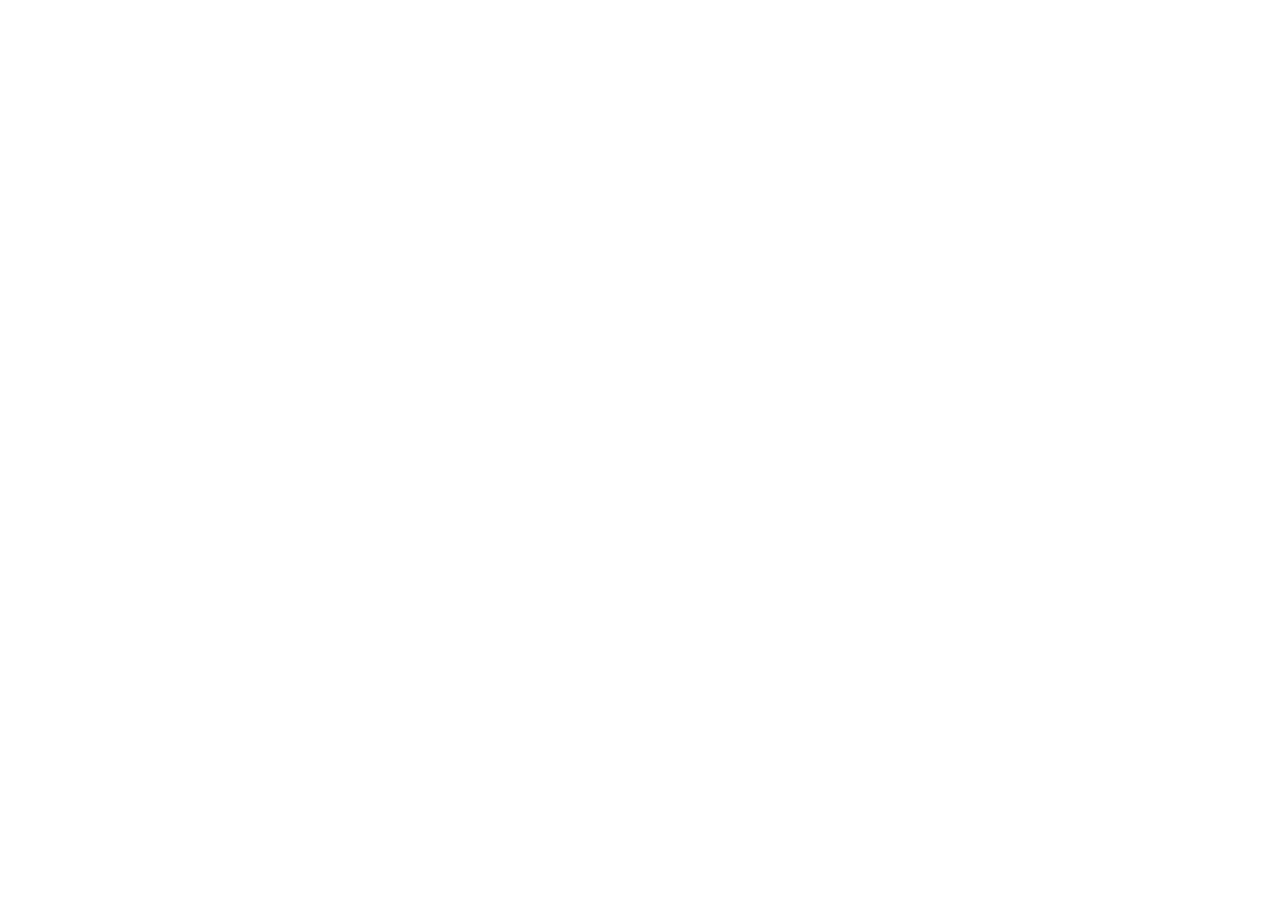
==== About.html @ 6465ef22 "0.00v" ====
<!-- <!DOCTYPE html> -->
<html lang="en">

<head>
    <meta charset="UTF-8">
    <meta name="viewport" content="width=device-width, initial-scale=1.0">
    <title>About Page</title>
</head>

<body>














</body>

</html>
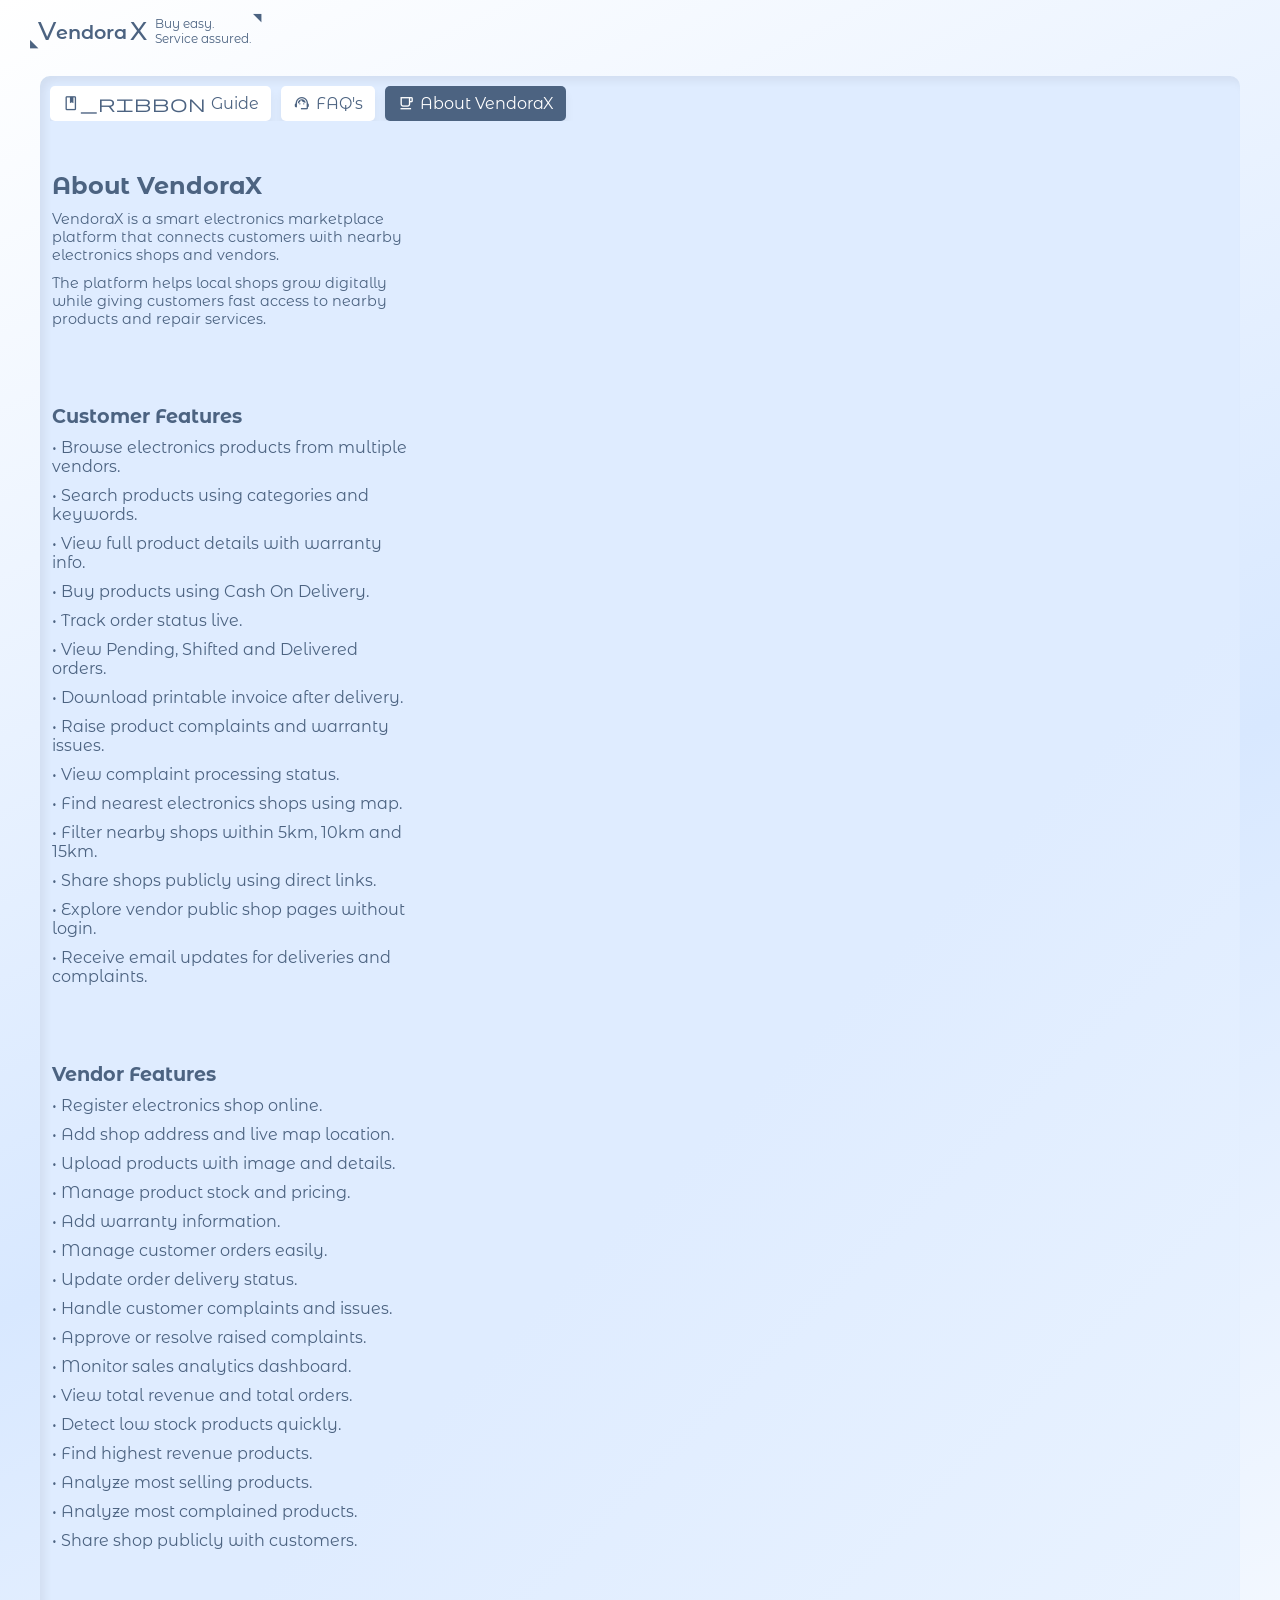
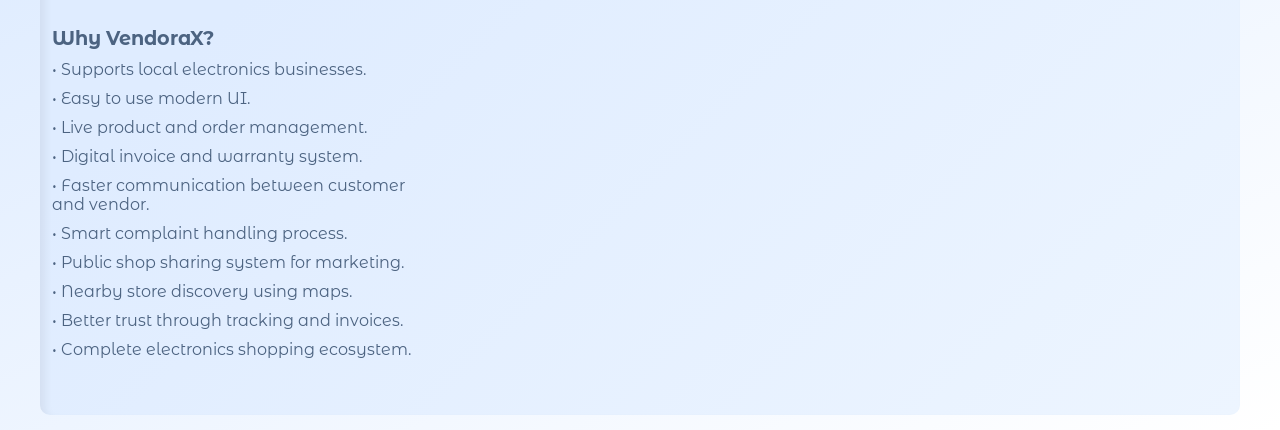
==== commit 8e15c43b: "0.00v" ====
--- a/About.html
+++ b/About.html
@@ -4,24 +4,52 @@
 <head>
     <meta charset="UTF-8">
     <meta name="viewport" content="width=device-width, initial-scale=1.0">
-    <title>About Page</title>
+
+    <title>VendoraX - About </title>
+
+    <link href="https://fonts.googleapis.com/css2?family=Material+Symbols+Outlined" rel="stylesheet">
+    <link rel="stylesheet" href="css/index.css">
+    <link rel="stylesheet" href="css/login.css">
+
+
 </head>
-
 <body>
 
+    <div id="container">
+        <div id="navbar">
+            <div id="Navlogo">
+                <div id="cornerStart">◣</div>
+
+                <div id="VX">V</div>
+                <div id="endora">endora</div>
+                <div id="VX">X</div>
+                <div id="tagline">Buy easy.<br>Service assured.</div>
+
+                <div id="cornerEnd">◥</div>
+            </div>
+
+        </div>
+
+        <div id="pageContent">
+
+            <div id="ShopkeeperProcessArea">
+
+                <div id="ShopkeeperOptionsBtns">
+                    <div class="optBtn" onclick="showGuide()"><span class="material-symbols-outlined">book_ribbon</span>Guide</div>
+                    <div class="optBtn" onclick="showFaqs()"><span class="material-symbols-outlined">support_agent</span>FAQ's</div>
+                    <div class="optBtn" onclick="showAbout()"><span class="material-symbols-outlined">local_cafe</span>About VendoraX</div>
+                </div>
+
+                <div id="ProductPage">
+
+                </div>
 
 
+            </div>
 
-
-
-
-
-
-
-
-
-
+        </div>
+    </div>
 
 </body>
-
+<script src="js/about_DOM.js"></script>
 </html>
--- a/css/index.css
+++ b/css/index.css
@@ -0,0 +1,627 @@
+/* https://colorhunt.co/palette/27374d 526d82 9db2bf dde6ed */
+
+@import url('https://fonts.googleapis.com/css2?family=Montserrat+Alternates:ital,wght@0,100;0,200;0,300;0,400;0,500;0,600;0,700;0,800;0,900;1,100;1,200;1,300;1,400;1,500;1,600;1,700;1,800;1,900&display=swap');
+/* font-family: "Montserrat Alternates", sans-serif; */
+
+html,
+body {
+    margin: 0;
+    padding: 0;
+}
+
+/* ---- Navbar ---- */
+
+body {
+    min-height: 100dvh;
+    background: linear-gradient(180deg, #f5f7fa, #e4ecf7);
+    background: linear-gradient(155deg, #fff, #d8e8ff, #fff);
+    background-repeat: no-repeat;
+}
+
+#navbar {
+    display: flex;
+    justify-content: space-between;
+    color: #4c6381;
+    padding: 15px 30px;
+    align-items: center;
+    user-select: none;
+}
+
+#Navlogo {
+    /* color: #526D82; */
+    color: #4c6381;
+    display: flex;
+    align-items: center;
+    font-family: "Montserrat Alternates", sans-serif;
+}
+
+#Navlogo #VX {
+    display: flex;
+    align-items: center;
+    font-weight: 500;
+    font-size: 1.6rem;
+}
+
+#Navlogo #endora {
+    display: flex;
+    align-items: center;
+    font-size: 1.2rem;
+    font-weight: 600;
+    margin: 0 3px -2px 0;
+}
+
+#Navlogo #tagline {
+    font-size: 0.75rem;
+    margin-left: 8px;
+    align-self: center;
+}
+
+#cornerStart {
+    align-self: flex-end;
+    margin: 0 0px -4px 0;
+    font-size: 0.7rem;
+}
+
+#cornerEnd {
+    align-self: flex-start;
+    margin: -5px 0 0 1px;
+    font-size: 0.7rem;
+}
+
+#navbar #NavlinkContainer {
+    display: flex;
+    justify-content: flex-end;
+    align-items: center;
+    text-align: center;
+    gap: 10px;
+}
+
+#NavlinkContainer #navSearch {
+    font-family: "Montserrat Alternates", sans-serif;
+    box-shadow: 0px 7px 10px #0000000f;
+    font-size: 1rem;
+    padding: 10px 16px;
+    color: #4c6381;
+    width: 30%;
+    border-radius: 50px;
+    border: transparent;
+    outline: none;
+    transition: all 0.4s ease;
+    /* margin-right: -52px; */
+}
+
+#NavlinkContainer .NavLink {
+    display: flex;
+    text-align: center;
+    background-color: #ffffff;
+    /* padding: 9px 10px; */
+    border-radius: 50%;
+    box-shadow: 0px 7px 10px #0000000f;
+    cursor: pointer;
+}
+
+.material-symbols-outlined {
+    font-size: 1.4rem;
+    padding: 10px;
+    border-radius: 50%;
+    /* background-color: red; */
+}
+
+#NavlinkContainer .NavLink .material-symbols-outlined:hover {
+    color: #fff;
+    background-color: #4c6381;
+}
+
+.NavMenu {
+    top: 70px;
+    width: 270px;
+    position: absolute;
+    align-items: end;
+    box-shadow: 0px 7px 10px #0000000f;
+    background-color: #fff;
+    border-radius: 5px;
+    font-family: "Montserrat Alternates", sans-serif;
+    z-index: 1;
+}
+
+
+#AccountServicesBtns {
+    display: none;
+    /* right: 130px; */
+    flex-direction: column;
+}
+
+#MoreServicesBtns {
+    display: none;
+    /* right: 30px; */
+    flex-direction: column;
+}
+
+#AccountServicesBtns:hover,
+#MoreServicesBtns:hover {
+    display: flex;
+}
+
+.NavMenu #NavMenuBtn {
+    display: flex;
+    align-items: center;
+    justify-content: flex-end;
+    padding: 10px 15px;
+    border-bottom: 1px solid #4c63811c;
+    border-radius: 5px;
+    cursor: pointer;
+    width: stretch;
+}
+
+.NavMenu #NavMenuBtn:hover {
+    font-weight: 500;
+    font-size: 1.05rem;
+    text-shadow: 2px 5px 5px #4c638148;
+}
+
+#NavMenuBtn #btnSmallTag {
+    font-size: 0.65rem;
+    font-weight: 500;
+    margin-right: 5px;
+}
+
+/* ---- pageContent ---- */
+
+#pageContent {
+    display: flex;
+    flex-direction: column;
+    justify-self: center;
+    /* gap: 10px; */
+    width: stretch;
+    padding: 15px 40px;
+    font-family: "Montserrat Alternates", sans-serif;
+    min-height: 60vh;
+}
+
+#pageContent #welcomeVendor {
+    width: stretch;
+    display: flex;
+    align-self: center;
+    justify-content: space-between;
+    /* padding: 15px 40px; */
+    color: #4c6381;
+}
+
+#pageContent #welcomeVendor span {
+    font-size: 1rem;
+}
+
+#pageContent #welcomeVendor #ShopDets {
+    width: 65%;
+}
+
+#NameOfTheShop {
+    font-size: 1.3rem;
+    font-weight: 300;
+}
+
+#pageContent #welcomeVendor #theTime {
+    width: 35%;
+    text-align: end;
+    color: #6C7F8E;
+    font-family: "Montserrat Alternates", sans-serif;
+    font-weight: 300;
+}
+
+#theTime p {
+    margin-block-start: 0;
+    margin-block-end: 0;
+}
+
+/* Options  */
+#ShopkeeperOptionsBtns {
+
+    /* margin: 10px 10px 0 10px; */
+    margin: 10px;
+    display: flex;
+    overflow: scroll;
+    gap: 10px;
+}
+
+#ShopkeeperOptionsBtns::-webkit-scrollbar {
+    display: none;
+}
+
+.optBtn {
+    display: flex;
+    justify-content: center;
+
+    font-size: 1rem;
+    color: #4c6381;
+    background-color: #fff;
+    padding: 8px 12px;
+    border-radius: 5px;
+    white-space: nowrap;
+    box-shadow: 0px 7px 10px #0000000f;
+    cursor: pointer;
+}
+
+.optBtn .material-symbols-outlined,
+#NavMenuBtn .material-symbols-outlined {
+    font-size: 1.1rem;
+    margin-right: 5px;
+    margin-top: 1px;
+    padding: 0;
+}
+
+
+#endBtnCover {
+    display: block;
+    white-space: nowrap;
+    width: 25px;
+    background: linear-gradient(90deg, transparent, #d9e9ff, #dce9ff);
+
+    box-shadow: none;
+    position: absolute;
+    height: 35px;
+    margin-top: -5px;
+    right: 40px;
+    scroll-behavior: smooth;
+}
+
+.optBtn:hover {
+    color: #fff;
+    background-color: #4c6381;
+}
+
+/* ShopkeeperProcessArea */
+#ShopkeeperProcessArea {
+    color: #4c6381;
+    box-shadow: inset 5px 5px 8px 0px #0000000f;
+    border-radius: 10px;
+    /* padding: 10px; */
+    background: linear-gradient(135deg, #DFECFF 55%, #edf5ff);
+    min-height: 500px;
+}
+
+#ShopkeeperProcessArea #ProductPage fieldset {
+    padding: 10px;
+    border: none;
+}
+
+#ProductOptionsBtns {
+    display: flex;
+    gap: 10px;
+    margin-bottom: 5px;
+}
+
+/* --Products---- */
+
+#productCards {
+    display: grid;
+    /* grid-template-columns: repeat(auto-fit, minmax(180px, 1fr)); */
+    grid-template-columns: repeat(auto-fit, minmax(200px, 1fr));
+    gap: 15px;
+    padding: 0px;
+}
+
+#productCards .product {
+    padding: 10px;
+    background: #fff;
+    display: flex;
+    flex-direction: column;
+    justify-content: space-between;
+    border-radius: 8px;
+    box-shadow: 0px 5px 10px #00000010;
+    transition: 0.2s;
+    max-width: 240px;
+    min-height: 385px;
+}
+
+#productCards{
+    display: flex;
+    flex-wrap: wrap;
+    gap: 15px;
+    padding: 0;
+    align-items: flex-start;
+}
+
+#productCards .product{
+    width: 204px;
+    padding: 10px;
+    background: #fff;
+
+    display: flex;
+    flex-direction: column;
+    justify-content: space-between;
+
+    border-radius: 8px;
+    box-shadow: 0px 5px 10px #00000010;
+    transition: 0.2s;
+}
+
+#productCards .product:hover {
+    transform: translateY(-3px);
+}
+
+#productCards .product img {
+    width: 100%;
+    height: 150px;
+    object-fit: cover;
+    border-radius: 5px;
+}
+
+#productCards .product #productName {
+    margin-top: 10px;
+}
+
+#productCards .product #productPrice {
+    margin: 5px 0;
+    font-size: 1.3rem;
+    font-weight: 600;
+}
+
+#productCards .product #productCompany {
+    font-size: 0.8rem;
+    font-weight: 600;
+}
+
+#productCards .product #productDescription {
+    font-size: 0.9rem;
+    font-weight: 500;
+}
+
+#productCards .product #productSeller {
+    display: flex;
+    align-items: center;
+    font-size: 0.8rem;
+    font-weight: 400;
+}
+
+/* Cart */
+
+/* Product Profiler */
+
+#ProductProfiler {
+    font-family: "Montserrat Alternates", sans-serif;
+
+    position: absolute;
+    top: 0;
+    width: 100%;
+    height: 100dvh;
+    display: flex;
+    justify-content: center;
+    align-items: center;
+}
+
+#ProductProfiler #detailContainer {
+    width: 70%;
+    color: #4c6381;
+    height: 75vh;
+    background-color: #d8e8ff;
+    display: flex;
+    box-shadow: 0px 5px 15px #0000002b;
+    border: 10px solid white;
+    border-radius: 10px;
+}
+
+#ProductProfiler #detailContainer #productImage,#productImage {
+    padding: 10px;
+    width: 450px;
+    height: 100%;
+}
+
+#ProductProfiler #detailContainer #ProductEditInfo {
+    width: 50%;
+    overflow: scroll;
+}
+
+#ProductProfiler #detailContainer #ProductEditInfo::-webkit-scrollbar {
+    display: none;
+}
+
+#ProductProfiler #detailContainer #ProductEditInfo form {
+    width: 80%;
+}
+
+#ProductProfiler #detailContainer #productImage img , #productImage img {
+    width: 450px;
+    height: 95%;
+    border-radius: 10px;
+    background-size: cover;
+}
+
+/* Order For Vendor */
+
+#ListingOrderItems #orderdetailContainer {
+    /* width: stretch; */
+    padding: 10px;
+    margin-bottom: 5px;
+    background-color: white;
+    display: flex;
+    justify-content: space-between;
+    border-radius: 5px;
+
+}
+
+#ListingOrderItems #orderdetailContainer #productImage , #productImage {
+    width: 230px;
+    height: 180px;
+    background-size: cover;
+}
+
+#ListingOrderItems #orderdetailContainer #productImage img, #productImage img {
+    border-radius: 5px;
+    width: inherit;
+    height: inherit;
+    background-size: cover;
+
+}
+
+#ListingOrderItems #orderdetailContainer #ProductEditInfo {
+    width: stretch;
+    display: flex;
+}
+
+#ListingOrderItems #orderdetailContainer #ProductEditInfo form {
+    width: fit-content;
+    padding: 0 15px;
+}
+
+#ListingOrderItems #orderdetailContainer #ProductEditInfo #CartDelBuy button {
+    width: 100px;
+    margin: 0;
+}
+
+#ListingOrderItems #orderdetailContainer #ProductEditInfo #CartDelBuy {
+    min-width: fit-content;
+    display: flex;
+    padding: 0;
+    height: fit-content;
+    gap: 5px;
+}
+
+#contentNbtn {
+    width: stretch;
+    display: flex;
+    flex-direction: row;
+    justify-content: space-between;
+}
+
+@media (max-width:720px) {
+    #navbar {
+        padding: 15px 20px;
+    }
+
+
+    #Navlogo #VX {
+        font-weight: 500;
+        font-size: 1.3rem;
+    }
+
+    #Navlogo #endora {
+        font-size: 1.1rem;
+        font-weight: 600;
+        margin: 0 3px -2px 0;
+    }
+
+    #Navlogo #tagline {
+        display: none;
+    }
+
+    #cornerStart {
+        margin: 0 0 -2px 0;
+        font-size: 0.6rem;
+    }
+
+    #cornerEnd {
+        margin: -4px 0px 0 2px;
+        font-size: 0.6rem;
+    }
+
+    /* #NavlinkContainer .NavLink {
+        padding: 9px 10px;
+    } */
+
+    .material-symbols-outlined {
+        font-size: 1.2rem;
+        user-select: none;
+    }
+
+    /* pageContent */
+
+    #pageContent {
+        /* padding: 15px 20px; */
+        padding: 0 10px;
+        /* gap: 10px; */
+    }
+
+    #pageContent #welcomeVendor {
+        width: stretch;
+        padding: 0 10px;
+    }
+
+    #pageContent #welcomeVendor span {
+        font-size: 0.9rem;
+    }
+
+    #pageContent #welcomeVendor #NameOfTheShop {
+        font-size: 1rem;
+        font-weight: 300;
+    }
+
+    #theTime p {
+        font-size: 0.8rem;
+    }
+
+    /* options  */
+
+    #NavlinkContainer #navSearch {
+        width: 100%;
+    }
+
+    #ShopkeeperOptionsBtns {
+        /* margin-top: 30px; */
+        overflow: scroll;
+    }
+
+    .optBtn {
+        font-size: 0.9rem;
+        box-shadow: 0px 5px 8px #00000010;
+    }
+
+
+    #productCards {
+        /* display: grid; */
+        gap: 10px;
+    }
+
+
+    #endBtnCover {
+        display: none;
+        background: linear-gradient(90deg, transparent, #e7f1ff, #e6effd);
+        right: 20px;
+    }
+
+
+    /* Cart orders */
+
+    #ListingOrderItems {
+        display: grid;
+        grid-template-columns: repeat(auto-fit, minmax(240px, 1fr));
+        gap: 15px;
+    }
+
+    #ListingOrderItems #orderdetailContainer {
+        display: flex;
+        flex-direction: column;
+        width: auto;
+        /* width: fit-content; */
+    }
+
+    #ListingOrderItems #orderdetailContainer #productImage {
+        width: 100%;
+    }
+
+    #ListingOrderItems #orderdetailContainer #productImage img {
+        width: inherit;
+    }
+
+    #ListingOrderItems #orderdetailContainer #ProductEditInfo {
+        /* width: stretch; */
+        display: flex;
+        flex-direction: column;
+    }
+
+    #ListingOrderItems #orderdetailContainer #ProductEditInfo form {
+        padding: 10px;
+        margin-block-end: 0;
+    }
+
+    #ListingOrderItems #orderdetailContainer #ProductEditInfo #CartDelBuy {
+        flex-direction: row;
+        padding: 0 10px;
+        margin-bottom: 10px;
+    }
+
+    #contentNbtn {
+        display: flex;
+        flex-direction: column;
+    }
+
+}
--- a/css/login.css
+++ b/css/login.css
@@ -0,0 +1,311 @@
+@import url('https://fonts.googleapis.com/css2?family=Montserrat+Alternates:ital,wght@0,100;0,200;0,300;0,400;0,500;0,600;0,700;0,800;0,900;1,100;1,200;1,300;1,400;1,500;1,600;1,700;1,800;1,900&display=swap');
+
+form {
+    padding: 25px 0 25px 0;
+    display: flex;
+    flex-direction: column;
+    width: 30%;
+    color: #4c6381;
+    min-width: 200px;
+    justify-self: center;
+}
+
+form .errPlace {
+    color: red;
+    margin-bottom: 10px;
+}
+
+form label {
+    font-family: "Montserrat Alternates", sans-serif;
+    margin: 5px 0;
+}
+
+form p {
+    margin-block-start: 0;
+    margin-block-end: 0;
+}
+
+form input[type="text"],
+form input[type="email"],
+form input[type="password"],
+form input[type="time"],
+form input[type="date"],
+form input[type="number"],
+form input[type="file"],
+form select,
+form textarea {
+    padding: 8px 10px;
+    margin-bottom: 10px;
+    font-size: 1rem;
+    border-radius: 5px;
+    outline: none;
+    /* border: none; */
+    border: 1px solid #4c6381;
+    font-family: "Montserrat Alternates", sans-serif;
+
+    /* font-family: "Sora", sans-serif; */
+    /* color: #6C7F8E; */
+    box-shadow: 0px 0px 5px #dedede;
+    
+    cursor: pointer;
+}
+
+form input[type="time"]:focus,
+form input[type="date"]:focus {
+    background-color: #f2f2f2;
+}
+
+form button , div button{
+    display: inline;
+    color: #4c6381;
+    /* color: #6C7F8E; */
+    background-color: #fff;
+
+    padding: 10px 15px;
+    width: max-content;
+    font-size: 1rem;
+    margin: 10px 10px 20px 0;
+
+    border: 1px solid #4c6381;
+    cursor: pointer;
+    box-shadow: 0px 0px 5px #dedede;
+    border-radius: 5px;
+}
+
+form button:hover {
+    color: #fff;
+    background-color: #4c6381;
+}
+
+.hover {
+    color: #fff;
+    background-color: #4c6381;
+}
+
+#AddingTaskForm  input[type="text"],
+#AddingTaskForm  input[type="email"],
+#AddingTaskForm  input[type="password"],
+#AddingTaskForm  input[type="time"],
+#AddingTaskForm  input[type="date"],
+#AddingTaskForm  input[type="number"],
+#AddingTaskForm input[type="file"],
+#AddingTaskForm select,
+#AddingTaskForm  textarea {
+    border: none;  
+    font-family: "Montserrat Alternates", sans-serif;
+    cursor: pointer;
+    box-shadow: inset 3px 3px 20px 0px #eaeaea;
+}
+
+div input,
+div select,
+div textarea {
+    padding: 8px 10px;
+    margin-top: 4px;
+    margin-bottom: 5px;
+    font-size: 1rem;
+    border-radius: 5px;
+    outline: none;
+    /* border: none; */
+    border: 1px solid #4c6381;
+    font-family: "Montserrat Alternates", sans-serif;
+
+    /* font-family: "Sora", sans-serif; */
+    /* color: #6C7F8E; */
+    box-shadow: 0px 0px 5px #dedede;
+    
+    cursor: pointer;
+}
+
+#AddingTaskForm input[type="file"]::-webkit-file-upload-button{
+    border: none;  
+    border-radius: 5px;
+    font-size: 0.8rem;
+    padding: 5px 6px;
+    background-color: #fff;
+    color: #4c6381;
+    font-family: "Montserrat Alternates", sans-serif;
+    box-shadow: 3px 3px 20px 0px #eaeaea;
+}
+
+.LoginRegisterContainer {
+    position: absolute;
+    top: 0;
+    /* width: 100%; */
+    /* height: 100vh; */
+    /* background-color: #0001; */
+    background-color: #ffffff21;
+
+    overflow: hidden;
+}
+
+#page {
+    /* filter: blur(4px); */
+    filter: blur(0px);
+    overflow-x: hidden;
+    height: 100vh;
+}
+
+#blurlayer {
+    display: flex;
+    justify-content: center;
+    align-items: flex-start;
+    /* overflow: scroll; */
+    overflow-x: hidden;
+}
+
+::-webkit-scrollbar{
+    display: none;
+}
+
+.formContainer {
+    width: 30%;
+    min-width: 400px;
+    box-shadow: 0px 0px 10px #b5bfc6;
+    border-radius: 10px;
+    background: #fff;
+    display: flex;
+    justify-content: center;
+}
+
+.formContainer form {
+    color: #4c6381;
+    /* color: #657886; */
+    /* font-family: "Sora", sans-serif; */
+font-family: "Montserrat Alternates", sans-serif;
+    width: 80%;
+}
+
+hr {
+    display: none;
+}
+
+/* Listing Tasks  */
+
+#ListingAllTask fieldset legend{
+    background-color: #fafafa;
+    border: 1px solid #657886;
+    border-radius: 5px;
+    padding: 2px 10px; 
+
+}
+
+.material-icons {
+        font-size: 20px;
+    }
+
+.theListForm{
+    margin: 5px 0;
+    display:flex;
+    flex-direction:row;
+    width:90%;
+    max-width: 900px;
+}
+
+#TaskListTiming{
+    width:15%;
+    text-align:center;
+}
+
+#taskTime{
+font-family: "Montserrat Alternates", sans-serif;
+    /* font-family: "Montserrat", sans-serif;
+    font-family: "Sora", sans-serif; */
+    font-weight: 600;
+    padding:8px 10px;
+    margin-left: 10px;
+}
+
+#theInnerTask{
+    display:flex;
+    /* flex-direction:column; */
+    width:100%;
+}
+
+#theInnerTaskInputs{
+    display:flex;
+    flex-direction: column;
+    width:100%;
+}
+
+
+#theInnerTaskInputs div{
+    display: flex;
+    flex-direction: column;
+}
+
+#theInnerTaskInputs #timeDateContainer{
+    display: flex;
+    flex-direction: row;
+    gap: 5px;
+}
+
+
+#theInnerTaskInputs input{
+    background-color: #f7f7f7;
+    margin-bottom:5px;
+}
+
+#theInnerTaskInputs textarea{
+    background-color: #f7f7f7;
+}
+
+#theInnerTaskInputs input[type="time"],
+#theInnerTaskInputs input[type="date"]{
+    background-color: #f7f7f7;
+    background-color: #fff;
+}
+
+#listedOptBtns{
+    display:flex;
+    flex-direction: column;
+    /* width:40%; */
+    margin-right: 15px;
+}
+
+#listedOptBtns button{
+    margin:0 0 5px 5px;
+    padding: 8px 8px 5px 8px;
+    /* width:40%; */
+}
+
+#listedOptBtns button span{
+    font-size: 18px;
+}
+
+#theInnerTask textarea{
+    resize:vertical;
+}
+
+#theHr{
+    width: 100%;
+    height: 1px;
+    display: block;
+    margin: 10px 0 10px;
+    background-color: #b5bfc6;
+    border: none;
+}
+
+
+/* Errors  */
+
+.editErr{
+    position: absolute ;
+    margin: -33px 0 0 20px;
+    background-color: rgb(255, 248, 248);
+    padding: 3px 15px;
+    border-radius: 5px;
+    border: 1px solid rgb(255, 138, 138);
+}
+
+
+
+@media (max-width:720px) {
+.formContainer {
+    width: 30%;
+    min-width: 95%;
+    padding: 10px 0;
+}
+
+
+}
